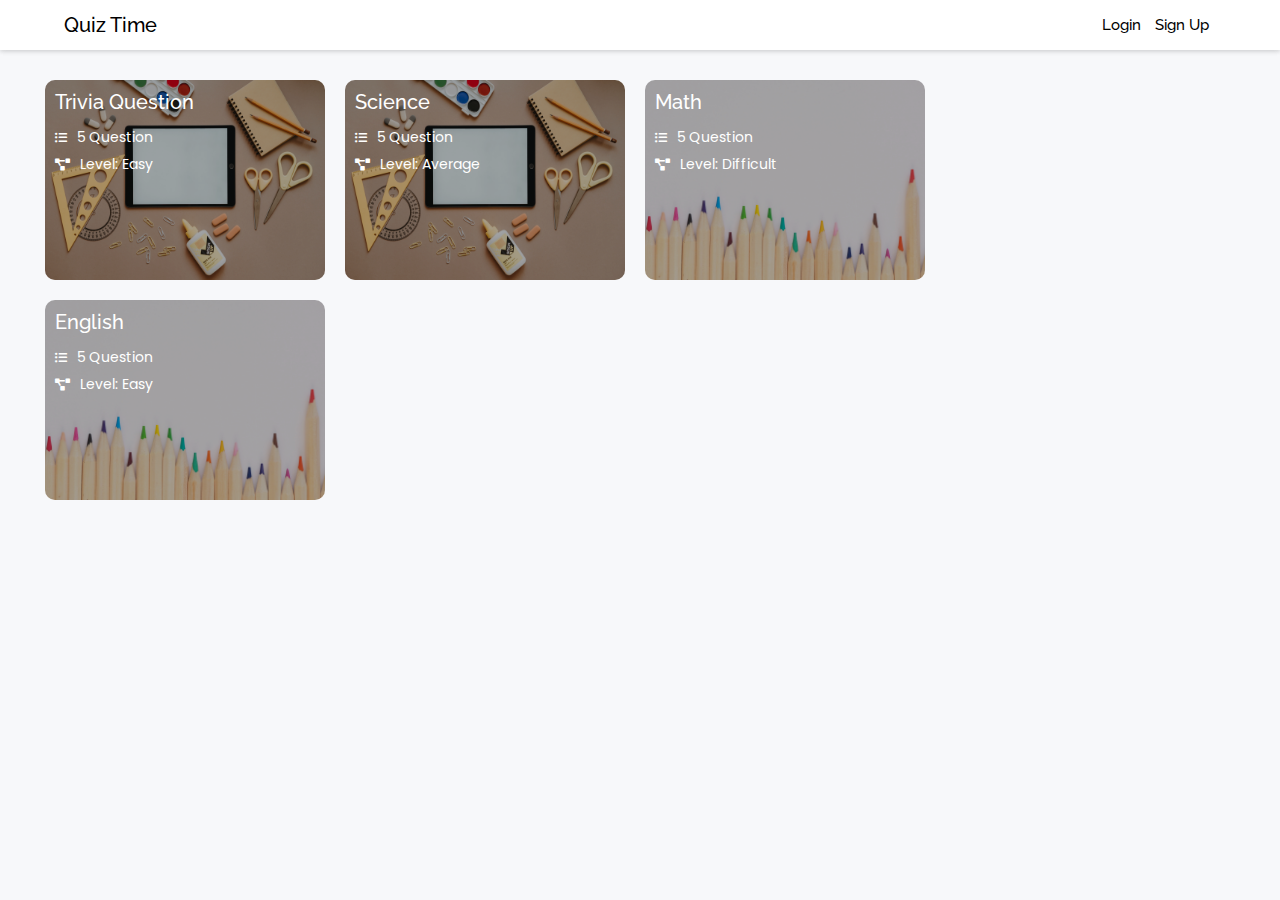
==== index.html @ 8d114072 "first commit" ====
<!DOCTYPE html>
<html lang="en">
<head>
    <meta charset="UTF-8">
    <meta http-equiv="X-UA-Compatible" content="IE=edge">
    <meta name="viewport" content="width=device-width, initial-scale=1.0">
    <title>Quiz App</title>
    <link rel="stylesheet" href="style.css">
    <link rel="preconnect" href="https://fonts.googleapis.com">

    <link rel="preconnect" href="https://fonts.gstatic.com" crossorigin>
    <link href="https://fonts.googleapis.com/css2?family=Raleway:wght@100;200;300;400;500;600&display=swap" rel="stylesheet">

    <link rel="preconnect" href="https://fonts.googleapis.com">
<link rel="preconnect" href="https://fonts.gstatic.com" crossorigin>
<link href="https://fonts.googleapis.com/css2?family=Poppins:wght@100;200;300;400;500&display=swap" rel="stylesheet">

  <!-- font-awesome -->
  <link rel="stylesheet" href="https://cdnjs.cloudflare.com/ajax/libs/font-awesome/4.7.0/css/font-awesome.min.css">
  <link rel="stylesheet" href="https://use.fontawesome.com/releases/v5.4.1/css/all.css">
</head>
<body>
    <div class="main">
        <nav>
            <div class="nav-center">
                <div class="logo">
                    <p>Quiz Time</p>
                </div>
    
                <ul class="list">
                    <li><a href="">Login</a></li>
                    <li><a href="">Sign Up</a></li>
                </ul>
            </div>
        </nav>
        <div class="quiz_wrapper" >
            <a class="quiz_box" href="./quiz-pages/jsquiz/index.html">
                <header>
                    <p>Trivia Question</p>
                    <div class="des_list">
                        <div class="des">
                            <i class="fas fa-list-ul"></i>
                            <p>5 Question</p>
                        </div>
                        <div class="des">
                            <i class="fas fa-project-diagram"></i>
                            <p>Level: Easy</p>
                        </div>
                    </div>
                </header>
            <img src="./img/pexels-olia-danilevich-5088021.jpg" alt="">
            </a>

            <div class="quiz_box">
                <header>
                    <p>Science</p>
                    <div class="des_list">
                        <div class="des">
                            <i class="fas fa-list-ul"></i>
                            <p>5 Question</p>
                        </div>
                        <div class="des">
                            <i class="fas fa-project-diagram"></i>
                            <p>Level: Average</p>
                        </div>
                    </div>
                </header>
                <img src="./img/pexels-olia-danilevich-5088021.jpg" alt="">
            </div>
            <div class="quiz_box">
                <header>
                    <p>Math</p>
                    <div class="des_list">
                        <div class="des">
                            <i class="fas fa-list-ul"></i>
                            <p>5 Question</p>
                        </div>
                        <div class="des">
                            <i class="fas fa-project-diagram"></i>
                            <p>Level: Difficult</p>
                        </div>
                    </div>
                </header>
                <img src="./img/pexels-jess-bailey-designs-743986.jpg" alt="">
            </div>
            <div class="quiz_box">
                <header>
                    <p>English</p>
                    <div class="des_list">
                        <div class="des">
                            <i class="fas fa-list-ul"></i>
                            <p>5 Question</p>
                        </div>
                        <div class="des">
                            <i class="fas fa-project-diagram"></i>
                            <p>Level: Easy</p>
                        </div>
                    </div>
                </header>
                <img src="./img/pexels-jess-bailey-designs-743986.jpg" alt="">
            </div>
        </div>
    </div>

    

    <script src="./script.js"></script>
</body>
</html>
---- style.css ----
*{
    padding: 0;
    margin: 0;
    box-sizing: border-box;
}

body{
    background:#F7F8FA;
}

nav{
    background: #fff;
    width: 100%;
    height: 50px;
    box-shadow: rgb(0 0 0 / 10%) 0px 1px 5px, rgb(0 0 0 / 10%) 0px 1px 5px;
    
}
nav .nav-center{
    height: 100%;
    width: 90%;
    max-width: 1300px;
    margin: 0 auto;
    display: flex;
    justify-content: space-between;
    align-items: center;
}

nav .nav-center .logo p{
    font-family: 'Raleway', sans-serif;
    font-weight: 500;
    font-size: 20px;
    color: #000;
}

nav .nav-center .list{
    display: flex;
}
nav .nav-center .list li{
    padding: 7px;
    list-style: none;
    margin-left: 0px;
}
nav .nav-center .list li a{
    text-decoration: none;
    font-size: 15px;
    font-family: 'Raleway', sans-serif;
    color: #000;
    font-weight: 500;
}

/* main */
.quiz_wrapper{
    max-width: 1200px;
    width: 93%;
    margin: 20px auto;

    /* flexing the bos */
    
}

.quiz_wrapper .quiz_box{
    /* height: 200px;
    width: 290px; */
    margin: 10px 0;
    width: 100%;
    cursor: pointer;
    border-radius: 10px;
    position: relative;
    border-radius: 10px;
    text-decoration: none;
    /* display: grid; */
    /* grid-template-rows: auto 1fr; */
}
.quiz_wrapper .quiz_box header{
    border-radius: 10px;
    background: rgba(0, 0,0,0.5);
    height: 100%;
    padding: 10px;
    width: 100%;
}
.quiz_wrapper .quiz_box header p{
    font-family: 'Raleway', sans-serif;
    font-weight: 500;
    margin-bottom: 10px;
    color: #fff;
    /* font-size: 19px; */
}
.quiz_wrapper .quiz_box header .des_list{

}

.quiz_wrapper .quiz_box header .des_list .des{
    display: flex;align-items: center;
    padding: 3px 0;
}
.quiz_wrapper .quiz_box header .des_list .des p{
    font-size: 14px;
    margin: 0 10px;
    font-family: 'Poppins', sans-serif;
    font-weight: 400;
}
.quiz_wrapper .quiz_box header .des_list .des i{
    font-size: 12px;
    color: #fff;
}

.quiz_wrapper .quiz_box footer{
    background: none;
}

.quiz_wrapper .quiz_box img{
    position: absolute;
    top: 0;
    left: 0;
    right: 0;
    bottom: 0;
    height: 100%;
    width: 100%;
    z-index: -1;
    border-radius: 10px;
}

@media (min-width: 708px){

    .quiz_wrapper .quiz_box header .des_list .des i{
        color: #fff;
    }
    .quiz_wrapper .quiz_box header p{
        color: #fff;
        font-size: 20px;
    }
    .quiz_wrapper .quiz_box header{
        border-radius: 10px;
        background: rgba(0, 0,0,0.3);
        height: 100%;
        z-index: 99;

    }
    .quiz_wrapper{
        display: grid;
        grid-template-columns: repeat(2, 300px);
        /* column-gap: 20px; */
    }
    .quiz_wrapper .quiz_box{
        height:200px;
        width: 280px;
        /* margin: 0 15px 15px 0px; */
        /* background: #fff; */
        border-radius: 10px;
        position: relative;
        
    }
    .quiz_wrapper .quiz_box img{
        position: absolute;
        top: 0;
        left: 0;
        right: 0;
        bottom: 0;
        height: 100%;
        width: 100%;
        z-index: -1;
        border-radius: 10px;
    }
}
@media (min-width: 952px){
    .quiz_wrapper{
        display: grid;
        grid-template-columns: repeat(3, 300px);
        /* column-gap: 20px; */
    }
}

@media (min-width: 1308px){
    .quiz_wrapper{
        display: grid;
        grid-template-columns: repeat(4, auto);
    }
}
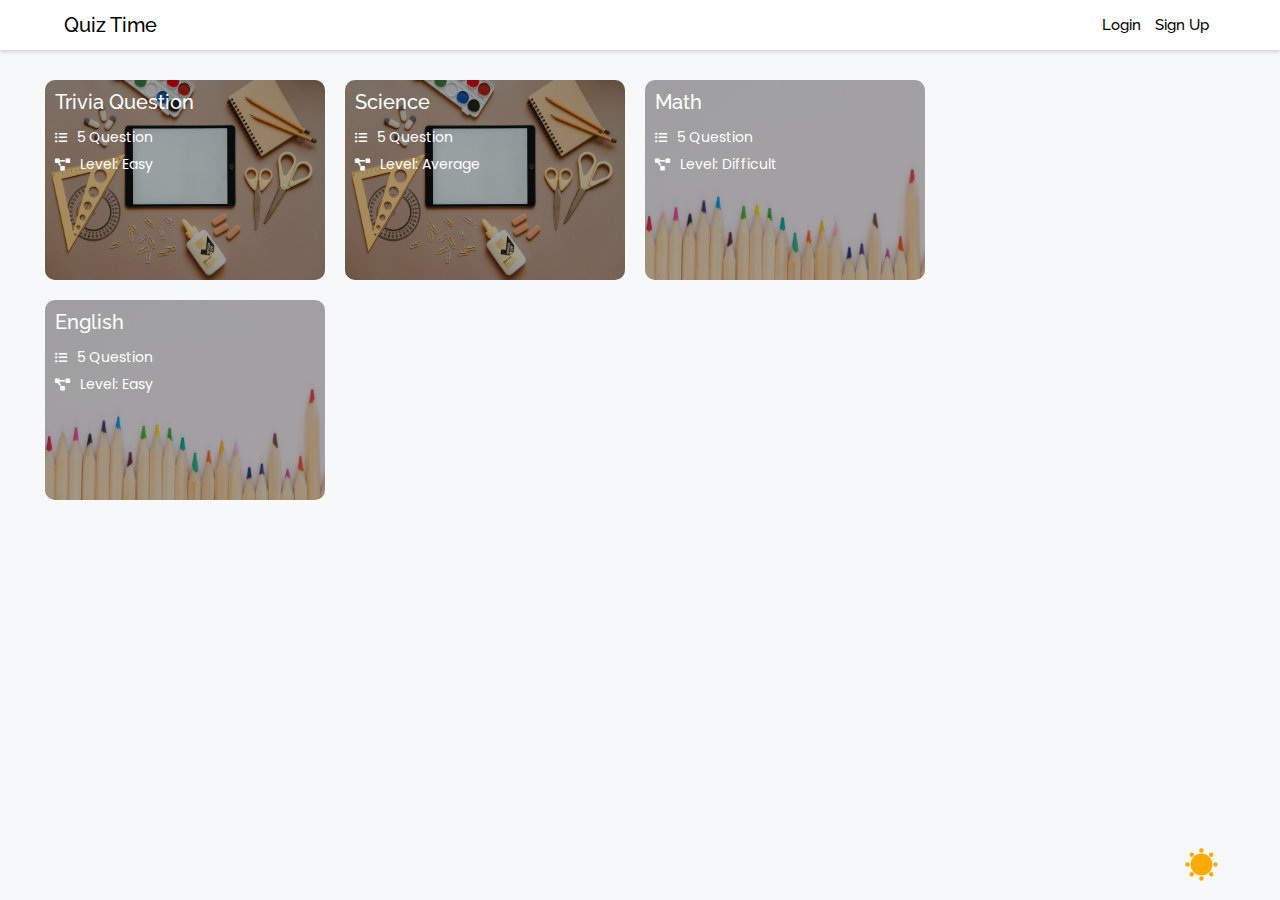
==== commit dc016e65: "darkmode" ====
--- a/index.html
+++ b/index.html
@@ -19,91 +19,98 @@
   <link rel="stylesheet" href="https://cdnjs.cloudflare.com/ajax/libs/font-awesome/4.7.0/css/font-awesome.min.css">
   <link rel="stylesheet" href="https://use.fontawesome.com/releases/v5.4.1/css/all.css">
 </head>
-<body>
-    <div class="main">
-        <nav>
-            <div class="nav-center">
-                <div class="logo">
-                    <p>Quiz Time</p>
+    <body id="bg" class="lightMode">
+            <div class="main">
+                <nav  class="nav_container">
+                    <div class="nav-center">
+                        <div class="logo">
+                            <p fontColor>Quiz Time</p>
+                        </div>
+            
+                        <ul class="list">
+                            <li><a fontColor href="">Login</a></li>
+                            <li><a fontColor href="">Sign Up</a></li>
+                        </ul>
+                    </div>
+                </nav>
+                <div class="quiz_wrapper" >
+                    <div id="trivia_quiz" class="quiz_box">
+                        <header>
+                            <p>Trivia Question</p>
+                            <div class="des_list">
+                                <div class="des">
+                                    <i class="fas fa-list-ul"></i>
+                                    <p>5 Question</p>
+                                </div>
+                                <div class="des">
+                                    <i class="fas fa-project-diagram"></i>
+                                    <p>Level: Easy</p>
+                                </div>
+                            </div>
+                        </header>
+                    <img src="./img/pexels-olia-danilevich-5088021.jpg" alt="">
+                    </div>
+
+                    <div class="quiz_box">
+                        <header>
+                            <p>Science</p>
+                            <div class="des_list">
+                                <div class="des">
+                                    <i class="fas fa-list-ul"></i>
+                                    <p>5 Question</p>
+                                </div>
+                                <div class="des">
+                                    <i class="fas fa-project-diagram"></i>
+                                    <p>Level: Average</p>
+                                </div>
+                            </div>
+                        </header>
+                        <img src="./img/pexels-olia-danilevich-5088021.jpg" alt="">
+                    </div>
+                    <div class="quiz_box">
+                        <header>
+                            <p>Math</p>
+                            <div class="des_list">
+                                <div class="des">
+                                    <i class="fas fa-list-ul"></i>
+                                    <p>5 Question</p>
+                                </div>
+                                <div class="des">
+                                    <i class="fas fa-project-diagram"></i>
+                                    <p>Level: Difficult</p>
+                                </div>
+                            </div>
+                        </header>
+                        <img src="./img/pexels-jess-bailey-designs-743986.jpg" alt="">
+                    </div>
+                    <div class="quiz_box">
+                        <header>
+                            <p>English</p>
+                            <div class="des_list">
+                                <div class="des">
+                                    <i class="fas fa-list-ul"></i>
+                                    <p>5 Question</p>
+                                </div>
+                                <div class="des">
+                                    <i class="fas fa-project-diagram"></i>
+                                    <p>Level: Easy</p>
+                                </div>
+                            </div>
+                        </header>
+                        <img src="./img/pexels-jess-bailey-designs-743986.jpg" alt="">
+                    </div>
                 </div>
-    
-                <ul class="list">
-                    <li><a href="">Login</a></li>
-                    <li><a href="">Sign Up</a></li>
-                </ul>
+
+                <div class="lights_btn">
+                    <div class="toggle_wrapper">
+                        
+                        <input class="toggle" type="checkbox" checked>
+
+                    </div>
+                </div>
             </div>
-        </nav>
-        <div class="quiz_wrapper" >
-            <a class="quiz_box" href="./quiz-pages/jsquiz/index.html">
-                <header>
-                    <p>Trivia Question</p>
-                    <div class="des_list">
-                        <div class="des">
-                            <i class="fas fa-list-ul"></i>
-                            <p>5 Question</p>
-                        </div>
-                        <div class="des">
-                            <i class="fas fa-project-diagram"></i>
-                            <p>Level: Easy</p>
-                        </div>
-                    </div>
-                </header>
-            <img src="./img/pexels-olia-danilevich-5088021.jpg" alt="">
-            </a>
 
-            <div class="quiz_box">
-                <header>
-                    <p>Science</p>
-                    <div class="des_list">
-                        <div class="des">
-                            <i class="fas fa-list-ul"></i>
-                            <p>5 Question</p>
-                        </div>
-                        <div class="des">
-                            <i class="fas fa-project-diagram"></i>
-                            <p>Level: Average</p>
-                        </div>
-                    </div>
-                </header>
-                <img src="./img/pexels-olia-danilevich-5088021.jpg" alt="">
-            </div>
-            <div class="quiz_box">
-                <header>
-                    <p>Math</p>
-                    <div class="des_list">
-                        <div class="des">
-                            <i class="fas fa-list-ul"></i>
-                            <p>5 Question</p>
-                        </div>
-                        <div class="des">
-                            <i class="fas fa-project-diagram"></i>
-                            <p>Level: Difficult</p>
-                        </div>
-                    </div>
-                </header>
-                <img src="./img/pexels-jess-bailey-designs-743986.jpg" alt="">
-            </div>
-            <div class="quiz_box">
-                <header>
-                    <p>English</p>
-                    <div class="des_list">
-                        <div class="des">
-                            <i class="fas fa-list-ul"></i>
-                            <p>5 Question</p>
-                        </div>
-                        <div class="des">
-                            <i class="fas fa-project-diagram"></i>
-                            <p>Level: Easy</p>
-                        </div>
-                    </div>
-                </header>
-                <img src="./img/pexels-jess-bailey-designs-743986.jpg" alt="">
-            </div>
-        </div>
-    </div>
+        <script src="./script.js"></script>
+    </body>
+</html>
 
-    
-
-    <script src="./script.js"></script>
-</body>
-</html>--- a/style.css
+++ b/style.css
@@ -3,17 +3,29 @@
     margin: 0;
     box-sizing: border-box;
 }
-
+:root{
+    /* --fontcolor: #D6D6D6; */
+    --fontColorLight: #fff;
+    --fontColorDark: #fff;
+}
 body{
     background:#F7F8FA;
-}
-
+    transition: background 500ms ease;
+}
+body.darkMode{
+    background: #121212;
+}
 nav{
+    color: var(--fontColor);
     background: #fff;
     width: 100%;
     height: 50px;
     box-shadow: rgb(0 0 0 / 10%) 0px 1px 5px, rgb(0 0 0 / 10%) 0px 1px 5px;
     
+}
+nav.nav_active{
+    transition: background 500ms ease;
+    background: #1F1F1F;
 }
 nav .nav-center{
     height: 100%;
@@ -49,6 +61,28 @@
 }
 
 /* main */
+
+.main {
+    position: relative;
+    height: 100vh;
+}
+
+/* brightness */
+.lights_btn {
+    position: fixed;
+    bottom: 0;
+    left: 0;
+    width: 100%;
+    height: 50px;
+}
+.lights_btn .toggle_wrapper{
+    max-width: 1300px;    
+    margin: 0 auto;
+    display: flex;
+    justify-content: flex-end;
+    align-items: center;
+    width: 90%;
+}
 .quiz_wrapper{
     max-width: 1200px;
     width: 93%;
@@ -71,6 +105,8 @@
     /* display: grid; */
     /* grid-template-rows: auto 1fr; */
 }
+.quiz_wrapper a.quiz_box{}
+
 .quiz_wrapper .quiz_box header{
     border-radius: 10px;
     background: rgba(0, 0,0,0.5);
@@ -175,4 +211,57 @@
         display: grid;
         grid-template-columns: repeat(4, auto);
     }
+}
+
+
+
+.lights_btn .toggle {
+    --size: 1.8rem;
+    appearance: none;
+    outline: none;
+    cursor: pointer;
+    width: var(--size);
+    height: var(--size);
+    box-shadow: inset calc(var(--size) * 0.33) calc(var(--size) * -0.25) 0;
+    border-radius: 999px;
+    color: #fff;
+    transition: all 500ms;
+}
+.lights_btn .toggle:checked {
+    --ray-size: calc(var(--size) * -0.4);
+    --offset-orthogonal: calc(var(--size) * 0.65);
+    --offset-diagonal: calc(var(--size) * 0.45);
+    transform: scale(0.75);
+    color: #fa0;
+    box-shadow: inset 0 0 0 var(--size),
+              calc(var(--offset-orthogonal) * -1) 0 0 var(--ray-size),
+              var(--offset-orthogonal) 0 0 var(--ray-size),
+              0 calc(var(--offset-orthogonal) * -1) 0 var(--ray-size),
+              0 var(--offset-orthogonal) 0 var(--ray-size),
+              calc(var(--offset-diagonal) * -1) calc(var(--offset-diagonal) * -1) 0 var(--ray-size),
+              var(--offset-diagonal) var(--offset-diagonal) 0 var(--ray-size),
+              calc(var(--offset-diagonal) * -1) var(--offset-diagonal) 0 var(--ray-size),
+              var(--offset-diagonal) calc(var(--offset-diagonal) * -1) 0 var(--ray-size);
+}
+
+/* as {
+    --bg: #003;
+    background: var(--bg);
+    position: fixed;
+    height: 100vh;
+    width: 100vw;
+    transition: background 500ms;
+} */
+.lights_btn .toggle {
+    z-index: 1;
+}
+.lights_btn .toggle:hover{
+   
+
+}
+
+
+.lights_btn .toggle:checked > body {
+    --bg: white;
+    transition: background 500ms ease;
 }